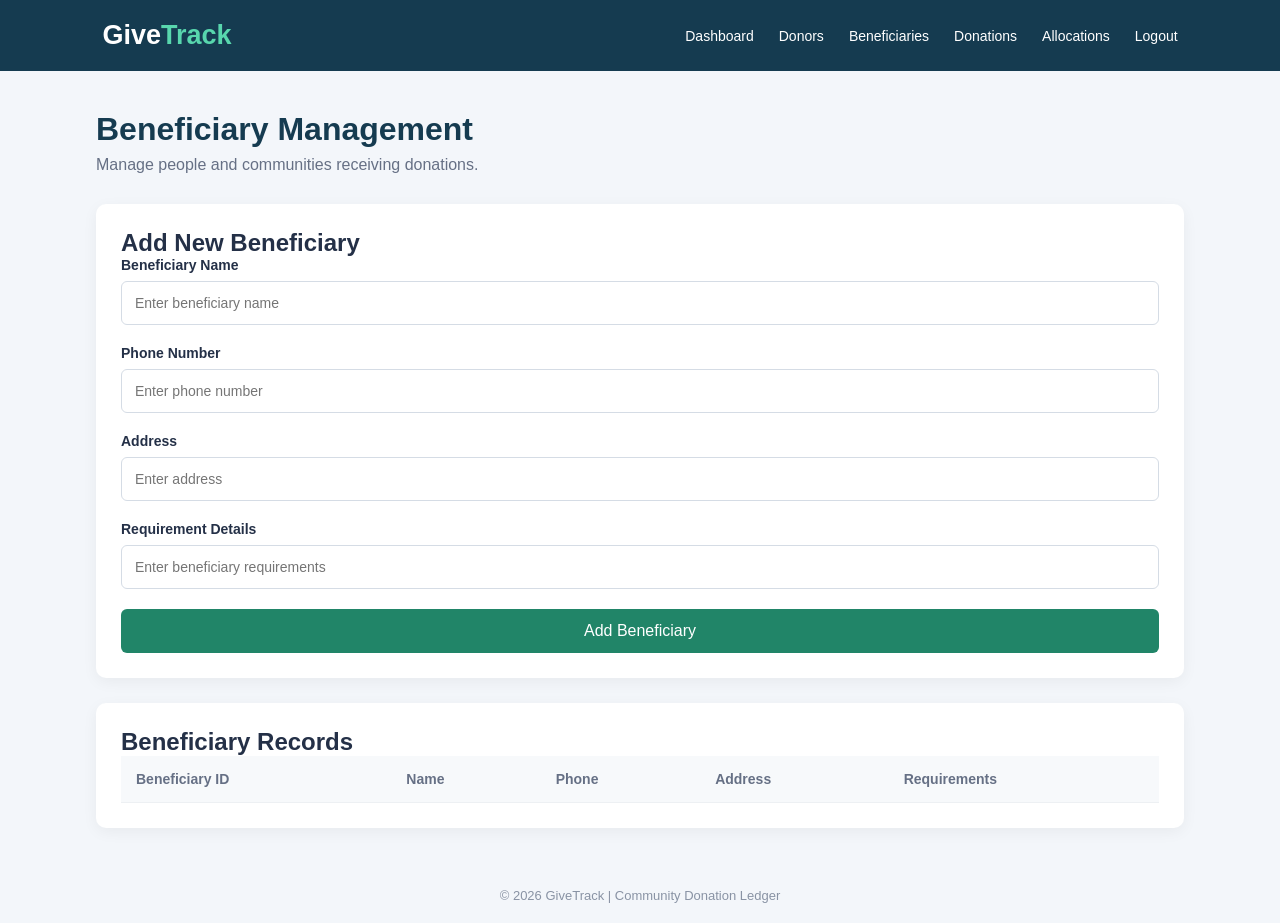
==== src/main/webapp/beneficiaries.html @ e6910853 "Add Engine 3 frontend pages and features" ====
<!DOCTYPE html>
<html lang="en">
<head>
    <meta charset="UTF-8">
    <meta name="viewport" content="width=device-width, initial-scale=1.0">
    <title>GiveTrack | Beneficiary Management</title>
    <link rel="stylesheet" href="css/style.css">
</head>
<body>

<header class="navbar">
    <div class="logo">Give<span>Track</span></div>
    <nav>
        <a href="dashboard.html">Dashboard</a>
        <a href="donors.html">Donors</a>
        <a href="beneficiaries.html">Beneficiaries</a>
        <a href="donations.html">Donations</a>
        <a href="allocations.html">Allocations</a>
        <a href="index.html">Logout</a>
    </nav>
</header>

<main class="dashboard">

    <div class="dashboard-heading">
        <div>
            <h1>Beneficiary Management</h1>
            <p>Manage people and communities receiving donations.</p>
        </div>
    </div>

    <section class="dashboard-section">
        <h2>Add New Beneficiary</h2>

        <form id="beneficiaryForm">

            <label for="beneficiaryName">Beneficiary Name</label>
            <input type="text" id="beneficiaryName"
                   placeholder="Enter beneficiary name" required>

            <label for="beneficiaryPhone">Phone Number</label>
            <input type="tel" id="beneficiaryPhone"
                   placeholder="Enter phone number" required>

            <label for="beneficiaryAddress">Address</label>
            <input type="text" id="beneficiaryAddress"
                   placeholder="Enter address" required>

            <label for="requirementDetails">Requirement Details</label>
            <input type="text" id="requirementDetails"
                   placeholder="Enter beneficiary requirements" required>

            <button type="submit">Add Beneficiary</button>

            <p id="beneficiaryMessage"></p>

        </form>
    </section>

    <section class="dashboard-section">
        <h2>Beneficiary Records</h2>

        <div class="table-container">
            <table>
                <thead>
                    <tr>
                        <th>Beneficiary ID</th>
                        <th>Name</th>
                        <th>Phone</th>
                        <th>Address</th>
                        <th>Requirements</th>
                    </tr>
                </thead>

                <tbody id="beneficiaryTableBody">
                    <tr>
                        <td>1</td>
                        <td>Sample Beneficiary</td>
                        <td>9876543210</td>
                        <td>Bengaluru</td>
                        <td>Education Support</td>
                    </tr>
                </tbody>
            </table>
        </div>
    </section>

</main>

<footer>
    <p>© 2026 GiveTrack | Community Donation Ledger</p>
</footer>

<script src="js/beneficiaries.js"></script>

</body>
</html>
---- src/main/webapp/css/style.css ----
* {
    margin: 0;
    padding: 0;
    box-sizing: border-box;
}

body {
    font-family: Arial, sans-serif;
    background: #f3f6fa;
    color: #243047;
    min-height: 100vh;
}

/* Navigation */

.navbar {
    background: #153b50;
    color: white;
    padding: 20px 8%;
    display: flex;
    justify-content: space-between;
    align-items: center;
}

.logo {
    font-size: 27px;
    font-weight: bold;
}

.logo span {
    color: #58d6ad;
}

.navbar p {
    font-size: 14px;
}

.navbar nav {
    display: flex;
    align-items: center;
    gap: 25px;
}

.navbar nav a {
    color: white;
    text-decoration: none;
    font-size: 14px;
    transition: color 0.3s;
}

.navbar nav a:hover {
    color: #58d6ad;
}

/* Login Page */

.container {
    width: 85%;
    max-width: 1100px;
    min-height: 75vh;
    margin: auto;
    display: flex;
    align-items: center;
    justify-content: space-between;
    gap: 50px;
}

.welcome {
    flex: 1;
}

.welcome h1 {
    font-size: 38px;
    color: #153b50;
    margin-bottom: 20px;
}

.welcome p {
    color: #667085;
    line-height: 1.7;
    font-size: 16px;
}

.features {
    margin-top: 30px;
    line-height: 2.5;
    color: #218568;
    font-weight: bold;
}

.login-card {
    background: white;
    padding: 35px;
    width: 380px;
    border-radius: 12px;
    box-shadow: 0 5px 25px rgba(0,0,0,0.08);
}

.login-card h2 {
    color: #153b50;
    margin-bottom: 10px;
}

.subtitle {
    color: #8993a4;
    margin-bottom: 25px;
    font-size: 14px;
}

label {
    display: block;
    margin-bottom: 8px;
    font-weight: bold;
    font-size: 14px;
}

input {
    width: 100%;
    padding: 13px;
    margin-bottom: 20px;
    border: 1px solid #d5dce5;
    border-radius: 6px;
    font-size: 14px;
}

input:focus {
    outline: none;
    border-color: #218568;
}

button {
    width: 100%;
    padding: 13px;
    background: #218568;
    color: white;
    border: none;
    border-radius: 6px;
    font-size: 16px;
    cursor: pointer;
}

button:hover {
    background: #176b53;
}

.login-note {
    text-align: center;
    margin-top: 20px;
    font-size: 12px;
    color: #8993a4;
}

#message {
    margin-top: 12px;
    color: #c0392b;
    font-size: 13px;
}

/* Dashboard */

.dashboard {
    width: 85%;
    max-width: 1200px;
    margin: 40px auto;
}

.dashboard-heading {
    display: flex;
    justify-content: space-between;
    align-items: center;
    margin-bottom: 30px;
}

.dashboard-heading h1 {
    color: #153b50;
    margin-bottom: 8px;
}

.dashboard-heading p {
    color: #667085;
}

.role {
    background: #d9f5eb;
    color: #176b53;
    padding: 9px 15px;
    border-radius: 20px;
    font-size: 13px;
}

/* Summary Cards */

.summary-cards {
    display: grid;
    grid-template-columns: repeat(3, 1fr);
    gap: 20px;
    margin-bottom: 35px;
}

.summary-card {
    background: white;
    padding: 25px;
    border-radius: 10px;
    box-shadow: 0 4px 15px rgba(0,0,0,0.05);
}

.summary-card h3 {
    color: #667085;
    font-size: 15px;
}

.summary-card .amount {
    font-size: 28px;
    color: #218568;
    font-weight: bold;
    margin: 15px 0;
}

.summary-card span {
    color: #8993a4;
    font-size: 13px;
}

/* Dashboard Sections */

.dashboard-section {
    background: white;
    padding: 25px;
    margin-bottom: 25px;
    border-radius: 10px;
    box-shadow: 0 4px 15px rgba(0,0,0,0.05);
}

.section-heading {
    display: flex;
    justify-content: space-between;
    align-items: center;
    margin-bottom: 20px;
}

.section-heading h2 {
    color: #153b50;
    font-size: 20px;
}

.section-heading button {
    width: auto;
    padding: 10px 18px;
}

/* Donation Search */

.search-container {
    display: flex;
    align-items: center;
    gap: 12px;
}

.search-container input {
    flex: 1;
    width: auto;
    margin-bottom: 0;
    padding: 14px;
    border: 1px solid #d5dce5;
    border-radius: 7px;
    font-size: 14px;
}

.search-container input:focus {
    outline: none;
    border-color: #218568;
    box-shadow: 0 0 0 3px rgba(33,133,104,0.1);
}

.search-container button {
    width: auto;
    min-width: 110px;
    padding: 14px 22px;
    background: #218568;
}

#searchMessage {
    margin-top: 18px;
    font-size: 14px;
    font-weight: bold;
    color: #176b53;
}

#searchResults {
    margin-top: 15px;
    overflow-x: auto;
}

#searchResults table {
    width: 100%;
    border-collapse: collapse;
}

#searchResults th,
#searchResults td {
    padding: 13px;
    border-bottom: 1px solid #edf0f3;
    text-align: left;
}

#searchResults th {
    background: #f7f9fb;
    color: #667085;
}

.search-empty {
    color: #c0392b;
    padding: 15px 0;
}

.search-warning {
    color: #b7791f;
    padding: 15px 0;
}

/* Tables */

.table-container {
    overflow-x: auto;
}

table {
    width: 100%;
    border-collapse: collapse;
    text-align: left;
}

th, td {
    padding: 15px;
    border-bottom: 1px solid #edf0f3;
    font-size: 14px;
}

th {
    color: #667085;
    background: #f7f9fb;
}

/* Status */

.status {
    background: #d9f5eb;
    color: #176b53;
    padding: 6px 10px;
    border-radius: 15px;
    font-size: 11px;
    font-weight: bold;
}

/* Dashboard Messages */

#dashboardMessage {
    margin-top: 15px;
    color: #218568;
    font-weight: bold;
}

/* Footer */

footer {
    text-align: center;
    padding: 20px;
    color: #8993a4;
    font-size: 13px;
}

/* Responsive Design */

@media (max-width: 750px) {

    .container {
        flex-direction: column;
        padding: 45px 0;
    }

    .login-card {
        width: 100%;
    }

    .welcome h1 {
        font-size: 30px;
    }

    .navbar p {
        display: none;
    }

    .summary-cards {
        grid-template-columns: 1fr;
    }

    .dashboard-heading {
        flex-direction: column;
        align-items: flex-start;
        gap: 15px;
    }

    .navbar {
        flex-wrap: wrap;
        gap: 15px;
    }

    .navbar nav {
        display: flex;
        flex-wrap: wrap;
        gap: 10px;
    }
}

@media (max-width: 600px) {

    .dashboard {
        width: 92%;
        margin: 25px auto;
    }

    .dashboard-section {
        padding: 15px;
    }

    .section-heading {
        flex-direction: column;
        align-items: flex-start;
        gap: 15px;
    }

    .section-heading button {
        width: 100%;
    }

    .search-container {
        flex-direction: column;
        align-items: stretch;
    }

    .search-container input {
        width: 100%;
    }

    .search-container button {
        width: 100%;
    }

    th, td {
        padding: 10px;
        font-size: 12px;
    }
}
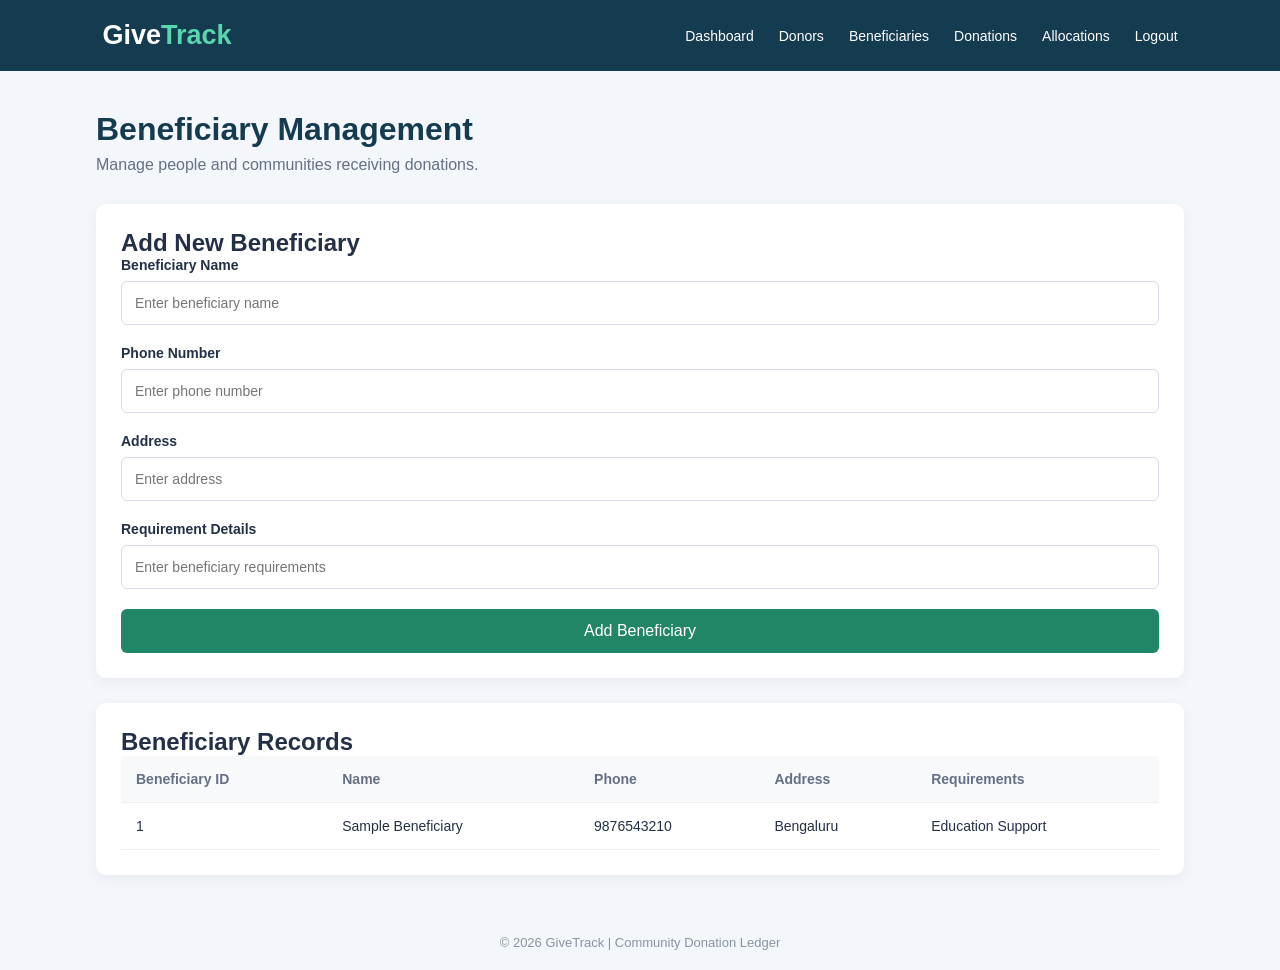
==== commit 25afb373: "Update Engine 3 frontend interfaces" ====
--- a/src/main/webapp/beneficiaries.html
+++ b/src/main/webapp/beneficiaries.html
@@ -33,29 +33,25 @@
     <section class="dashboard-section">
         <h2>Add New Beneficiary</h2>
 
-        <form id="beneficiaryForm">
-
+        <div>
             <label for="beneficiaryName">Beneficiary Name</label>
             <input type="text" id="beneficiaryName"
-                   placeholder="Enter beneficiary name" required>
+                   placeholder="Enter beneficiary name">
 
             <label for="beneficiaryPhone">Phone Number</label>
             <input type="tel" id="beneficiaryPhone"
-                   placeholder="Enter phone number" required>
+                   placeholder="Enter phone number">
 
             <label for="beneficiaryAddress">Address</label>
             <input type="text" id="beneficiaryAddress"
-                   placeholder="Enter address" required>
+                   placeholder="Enter address">
 
             <label for="requirementDetails">Requirement Details</label>
             <input type="text" id="requirementDetails"
-                   placeholder="Enter beneficiary requirements" required>
+                   placeholder="Enter beneficiary requirements">
 
-            <button type="submit">Add Beneficiary</button>
-
-            <p id="beneficiaryMessage"></p>
-
-        </form>
+            <button type="button">Add Beneficiary</button>
+        </div>
     </section>
 
     <section class="dashboard-section">
@@ -92,7 +88,5 @@
     <p>© 2026 GiveTrack | Community Donation Ledger</p>
 </footer>
 
-<script src="js/beneficiaries.js"></script>
-
 </body>
 </html>
